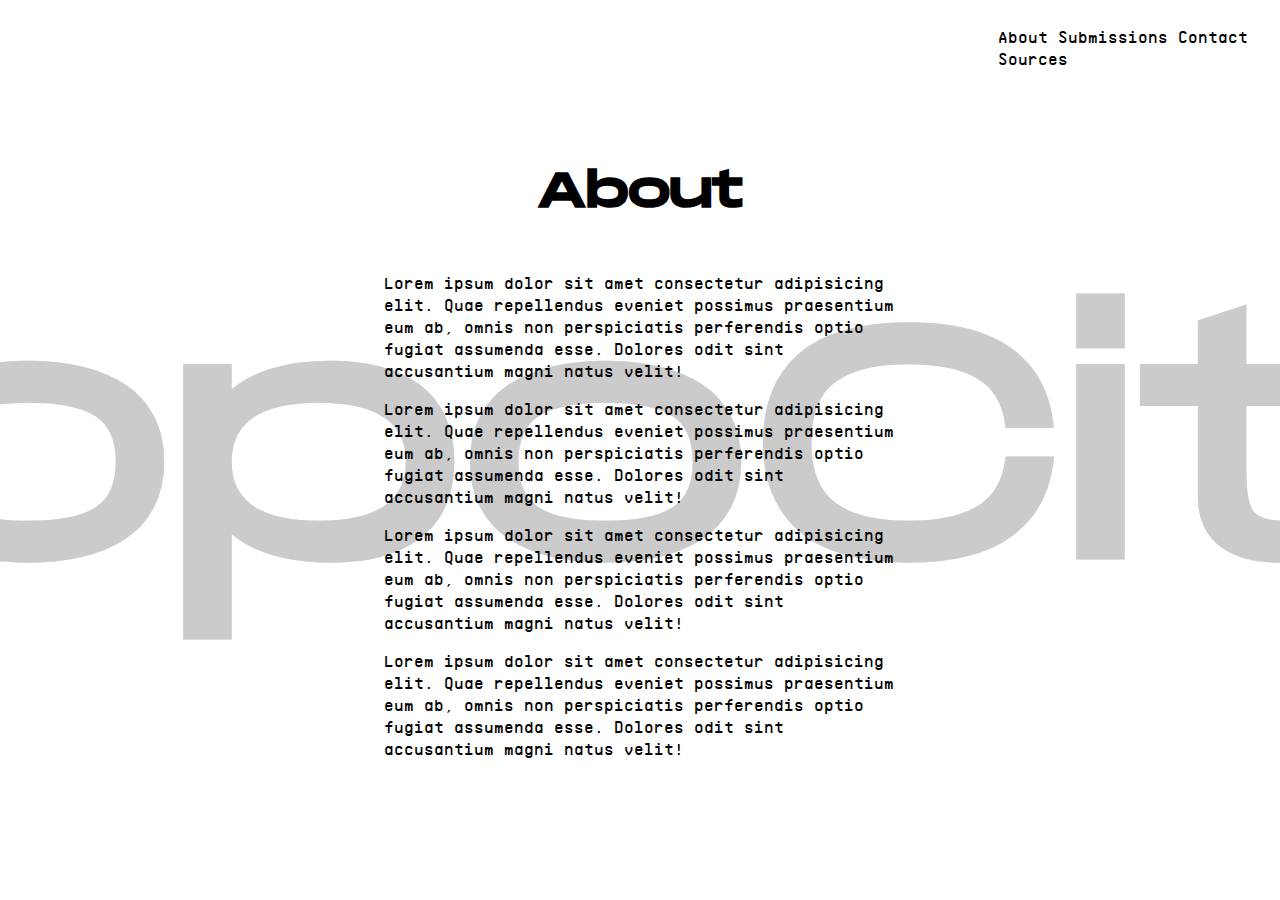
==== about/index.html @ b54ad47f "built out static pages" ====
<!DOCTYPE html>
<html lang="en">
<head>
    <meta charset="UTF-8">
    <meta http-equiv="X-UA-Compatible" content="IE=edge">
    <meta name="viewport" content="width=device-width, initial-scale=1.0">
    <title>About</title>
    <link rel="stylesheet" href="../style.css">
</head>
<body>
    <div class="menu">
        <a href="../about/index.html">About</a>
        <a href="../submissions/index.html">Submissions</a>
        <a href="../contact/index.html">Contact</a>
        <a href="../sources/index.html">Sources</a>
    </div>

    <h1 class="home-glitch" onclick="location.href='../index.html'">
        TopoCity
    </h1>

    <div class="flex">
        <div>
            <h1>About</h1>
        </div>
        <div>
            <p>
                Lorem ipsum dolor sit amet consectetur adipisicing elit. Quae repellendus eveniet possimus praesentium eum ab, omnis non perspiciatis perferendis optio fugiat assumenda esse. Dolores odit sint accusantium magni natus velit!
            </p>
            <p>
                Lorem ipsum dolor sit amet consectetur adipisicing elit. Quae repellendus eveniet possimus praesentium eum ab, omnis non perspiciatis perferendis optio fugiat assumenda esse. Dolores odit sint accusantium magni natus velit!
            </p>
            <p>
                Lorem ipsum dolor sit amet consectetur adipisicing elit. Quae repellendus eveniet possimus praesentium eum ab, omnis non perspiciatis perferendis optio fugiat assumenda esse. Dolores odit sint accusantium magni natus velit!
            </p>
            <p>
                Lorem ipsum dolor sit amet consectetur adipisicing elit. Quae repellendus eveniet possimus praesentium eum ab, omnis non perspiciatis perferendis optio fugiat assumenda esse. Dolores odit sint accusantium magni natus velit!
            </p>
        </div>
    </div>
</body>
</html>
---- style.css ----
html, body{
    cursor: crosshair;
}

.header-menu-flex {
    display: flex;
    flex-direction: column;
    padding: 0;
    margin: 0;
}

@font-face {
    font-family: MonumentExtendedRegular;
    src: url(assets/monumentextended-regular-webfont.woff2)
}
@font-face {
    font-family: MonumentExtendedUltralight;
    src: url(assets/monumentextended-ultralight-webfont.woff2)
}
@font-face {
    font-family: SupplyRegular;
    src: url(assets/supply-regular-webfont.woff2)
}

.typing {
    position: relative;
    padding-top: 2vh;
    padding: 0;
  }
  .typing::after {
    content: "|";
    position: absolute;
    right: 0;
    width: 100%;
    color: black;
    background: white;
    -webkit-animation: typing 2.5s steps(8) forwards, caret .75s infinite;
        animation: typing 2.5s steps(8) forwards, caret .75s infinite;
    padding: 0;
  }


@-webkit-keyframes typing {
    to {
      width: 0;
    }
  }
@keyframes typing {
    to {
      width: 0;
    }
  }
  @-webkit-keyframes caret {
    50% {
      color: transparent;
    }
  }
  @keyframes caret {
    50% {
      color: transparent;
    }
  }

.head h1 { 
    font-family: MonumentExtendedUltralight;
    font-size: 150px;
    letter-spacing: 45px;
    position: relative;
    color: white;
    padding-left: 20px;
}

.head a::before {  
    transform: scaleX(0);
    transform-origin: bottom right;
  }

.head a:hover{
    color: white;
}
  
 .head a:hover::before {
    transform: scaleX(1);
    transform-origin: bottom left;
  }
  
 .head a::before {
    content: " ";
    display: block;
    position: absolute;
    top: 0; right: 0; bottom: 0; left: 0;
    inset: 0 0 0 0;
    background: black;
    z-index: -1;
    transition: transform .5s ease;
  }

.head{
    padding: 0;
}
.head  a{
    text-decoration: none;
    color: black;
}


.menu a {
    text-decoration: none;
    color: black;
}
.menu a:hover{
    background-color: black;
    color: white;
    cursor: crosshair;
}

.menu-flex{
    display: flex;
    flex-direction: column;
}
.menu {
    font-family: SupplyRegular;
    justify-self: flex-end;
    padding-top: 2vh;
    position: absolute;
    padding-left: 78%;
}

.darkmenu a {
    text-decoration: none;
    color: white;
}
.darkmenu a:hover{
    background-color: white;
    color: black;
}

.darkmenu-flex{
    display: flex;
    flex-direction: column;
}
.darkmenu {
    font-family: SupplyRegular;
    justify-self: flex-end;
    padding-top: 2vh;
    position: absolute;
    padding-left: 78%;
}

/* glitch effect */

.glitch {
    position: absolute;
    color: black;
    font-size: 4rem;
    text-decoration: none;
    font-family: MonumentExtendedUltralight;
    padding-left: 2vw;
  }
  .glitch:before, .glitch:after {
    content: "GOODCITY";
    opacity: 0.8;
    position: absolute;
    top: 0;
    left: 0;
    padding-left: 2vw;
  }
  .glitch:before {
    color: #0ff;
    z-index: -1;
  }
  .glitch:after {
    color: #f0f;
    z-index: -2;
  }
  .glitch:hover:before {
    animation: glitch 0.5s cubic-bezier(0.25, 0.46, 0.45, 0.94) both infinite;
  }
  .glitch:hover:after {
    animation: glitch 0.3s cubic-bezier(0.25, 0.46, 0.45, 0.94) reverse both infinite;
  }
  
  @keyframes glitch {
    0% {
      -webkit-transform: translate(0);
      transform: translate(0);
    }
    20% {
      -webkit-transform: translate(-5px, 5px);
      transform: translate(-5px, 5px);
      transform: skewX(10deg);
    }
    40% {
      -webkit-transform: translate(-5px, -5px);
      transform: translate(-5px, -5px);
    }
    60% {
      -webkit-transform: translate(5px, 5px);
      transform: translate(5px, 5px);
    }
    80% {
      -webkit-transform: translate(5px, -5px);
      transform: translate(5px, -5px);
    }
    to {
      -webkit-transform: translate(0);
      transform: translate(0);
    }
  }

  .glitch1 {
    position: absolute;
    color: white;
    font-size: 4rem;
    text-decoration: none;
    font-family: MonumentExtendedUltralight;
    padding-left: 2vw;
  }
  .glitch1:before, .glitch1:after {
    content: "BADCITY";
    opacity: 0.8;
    position: absolute;
    top: 0;
    left: 0;
    padding-left: 2vw;
  }
  .glitch1:before {
    color: #0ff;
    z-index: -1;
  }
  .glitch1:after {
    color: #f0f;
    z-index: -2;
  }
  .glitch1:hover:before {
    animation: glitch 0.5s cubic-bezier(0.25, 0.46, 0.45, 0.94) both infinite;
  }
  .glitch1:hover:after {
    animation: glitch 0.3s cubic-bezier(0.25, 0.46, 0.45, 0.94) reverse both infinite;
  }
  
  @keyframes glitch1 {
    0% {
      -webkit-transform: translate(0);
      transform: translate(0);
    }
    20% {
      -webkit-transform: translate(-5px, 5px);
      transform: translate(-5px, 5px);
      transform: skewX(10deg);
    }
    40% {
      -webkit-transform: translate(-5px, -5px);
      transform: translate(-5px, -5px);
    }
    60% {
      -webkit-transform: translate(5px, 5px);
      transform: translate(5px, 5px);
    }
    80% {
      -webkit-transform: translate(5px, -5px);
      transform: translate(5px, -5px);
    }
    to {
      -webkit-transform: translate(0);
      transform: translate(0);
    }
  }

/* MAP ANIMATION */

.dark {
    background-color: #000;
  }

.light{
    background-color: white;
}
  
  .container {
    position: absolute;
    top: 0;
    left: 0;
    width: 100%;
    height: 100%;
    overflow: hidden;
    z-index: -100;
  }
  
  .svg {
    display: block;
    width: 100%;
    height: auto;
    opacity: .8;
  }

  .svg1 {
    display: block;
    width: 100%;
    height:  auto;
    opacity: .8;
  }


/* Styling for static pages */

.static-body{
    margin: 0%;
    padding: 0%;
}

.flex{
    display: flex;
    flex-direction: column;
    justify-content: center;
    align-items: center;
    width: 40%;
    top: 50%;
    left: 50%;
    transform: translate(-50%, -50%);
    position: absolute;
    text-align: left;
}

.flex h1{
    font-family: MonumentExtendedRegular;
    font-size: 3rem;
}

.flex p{
    font-family: SupplyRegular;
    font-size: 1rem;
}

.home{
    font-family: MonumentExtendedRegular;

}

.home-glitch {
    position: absolute;
    color: black;
    font-size: 20rem;
    text-decoration: none;
    font-family: MonumentExtendedUltralight;
    opacity: .2;
    top: 25%;
    left: 50%;
    transform: translate(-50%, -50%);
  }
  .home-glitch:before, .home-glitch:after {
    content: "TopoCity";
    opacity: 1;
    position: absolute;
    top: 0;
    left: 0;
  }
  .home-glitch:before {
    color: #0ff;
    z-index: -1;
    opacity: 1;
  }
  .home-glitch:after {
    color: #f0f;
    z-index: -2;
    opacity: 100%;
  }
  .home-glitch:hover{
      cursor: crosshair;
  }
  .home-glitch:hover:before {
    animation: glitch 0.5s cubic-bezier(0.25, 0.46, 0.45, 0.94) both infinite;
  }
  .home-glitch:hover:after {
    animation: glitch 0.3s cubic-bezier(0.25, 0.46, 0.45, 0.94) reverse both infinite;
  }
  
  @keyframes home-glitch {
    0% {
      -webkit-transform: translate(0);
      transform: translate(0);
    }
    20% {
      -webkit-transform: translate(-5px, 5px);
      transform: translate(-5px, 5px);
      transform: skewX(10deg);
    }
    40% {
      -webkit-transform: translate(-5px, -5px);
      transform: translate(-5px, -5px);
    }
    60% {
      -webkit-transform: translate(5px, 5px);
      transform: translate(5px, 5px);
    }
    80% {
      -webkit-transform: translate(5px, -5px);
      transform: translate(5px, -5px);
    }
    to {
      -webkit-transform: translate(0);
      transform: translate(0);
    }
  }

/* footer */

.footer {
    position: fixed;
    left: 20px;
    bottom: 20px;
    width: 100%;
    font-family: SupplyRegular;
}
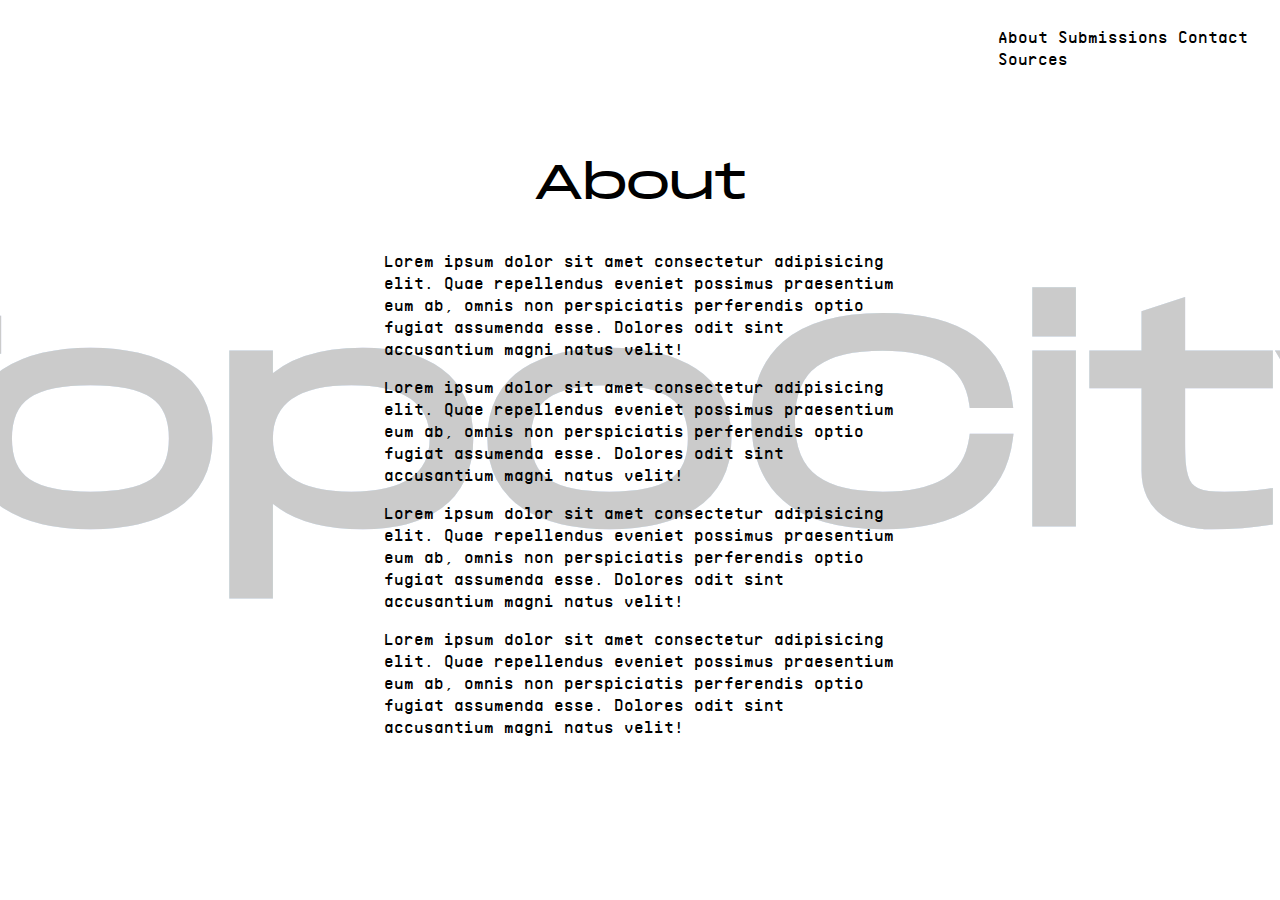
==== commit 930a7a5b: "quick edit" ====
--- a/about/index.html
+++ b/about/index.html
@@ -20,8 +20,8 @@
     </h1>
 
     <div class="flex">
-        <div>
-            <h1>About</h1>
+        <div class="heading">
+            About
         </div>
         <div>
             <p>
--- a/style.css
+++ b/style.css
@@ -124,6 +124,7 @@
     padding-top: 2vh;
     position: absolute;
     padding-left: 78%;
+    z-index: 10001;
 }
 
 .darkmenu a {
@@ -285,6 +286,7 @@
     height: 100%;
     overflow: hidden;
     z-index: -100;
+    position: absolute;
   }
   
   .svg {
@@ -340,7 +342,7 @@
 .home-glitch {
     position: absolute;
     color: black;
-    font-size: 20rem;
+    font-size: 18rem;
     text-decoration: none;
     font-family: MonumentExtendedUltralight;
     opacity: .2;
@@ -403,6 +405,106 @@
     }
   }
 
+/* icon grid */
+
+.white-grid{
+    display: grid;
+    grid-template-columns: 1fr 1fr 1fr 1fr 1fr;
+    grid-template-rows: 1fr 1fr 1fr 1fr 1fr;
+    width: 100%;
+    height: 100%;
+    position: absolute;
+    z-index: -1;
+}
+.mountain{
+    grid-column-start: 2;
+    grid-column-end: 3;
+    grid-row-start: 3;
+    grid-row-end: 4;
+}
+.mountain svg{
+    transition: .5s ease;
+}
+.mountain svg:hover{
+    transform: rotate(-10deg) scale(1.2);
+}
+
+/* slide out  */
+
+
+.mask {
+    display: none;
+    position: fixed;
+    top: 0;
+    left: 0;
+    z-index: 100;
+    width: 100%;
+    height: 100%;
+    background: rgba(0, 0, 0, 0.5);
+}
+
+.slideout {
+    position: fixed;
+    z-index: 1000;
+    background-color: #fff;
+    /* overflow: hidden; */
+    -webkit-transition: all 0.5s;
+    -moz-transition: all 0.5s;
+    -ms-transition: all 0.5s;
+    -o-transition: all .5s;
+    transition: all 0.5s;
+    overflow-y: scroll;
+}
+
+.slide-menu-right {
+    right: -50%;
+    top: 0;
+    width: 50%;
+    height: auto;
+    z-index: 99999;
+}
+
+.slide-menu-flex{
+    width: 75%;
+    justify-content: center;
+    align-items: center;
+    position: relative;
+    top: 30%;
+    left: 50%;
+    transform: translate(-50%);
+    overflow-y: scroll;
+}
+
+
+button.close-menu{
+    font-family: SupplyRegular;
+    color: #000;
+    background: none;
+    border: 1px solid grey;
+    border-radius: 30px;
+    display: block;
+    margin: 40px auto;
+    width: 100px;
+}
+button.close-menu:hover{
+    background-color: black;
+    color: white;
+}
+
+body.smr-open .slide-menu-right {
+    right: 0
+}
+
+.heading{
+    font-size: 3rem;
+    font-family: MonumentExtendedUltralight;
+    padding-bottom: 2vh;
+}
+.body-text{
+    font-size: 1rem;
+    font-family: SupplyRegular;
+}
+
 /* footer */
 
 .footer {
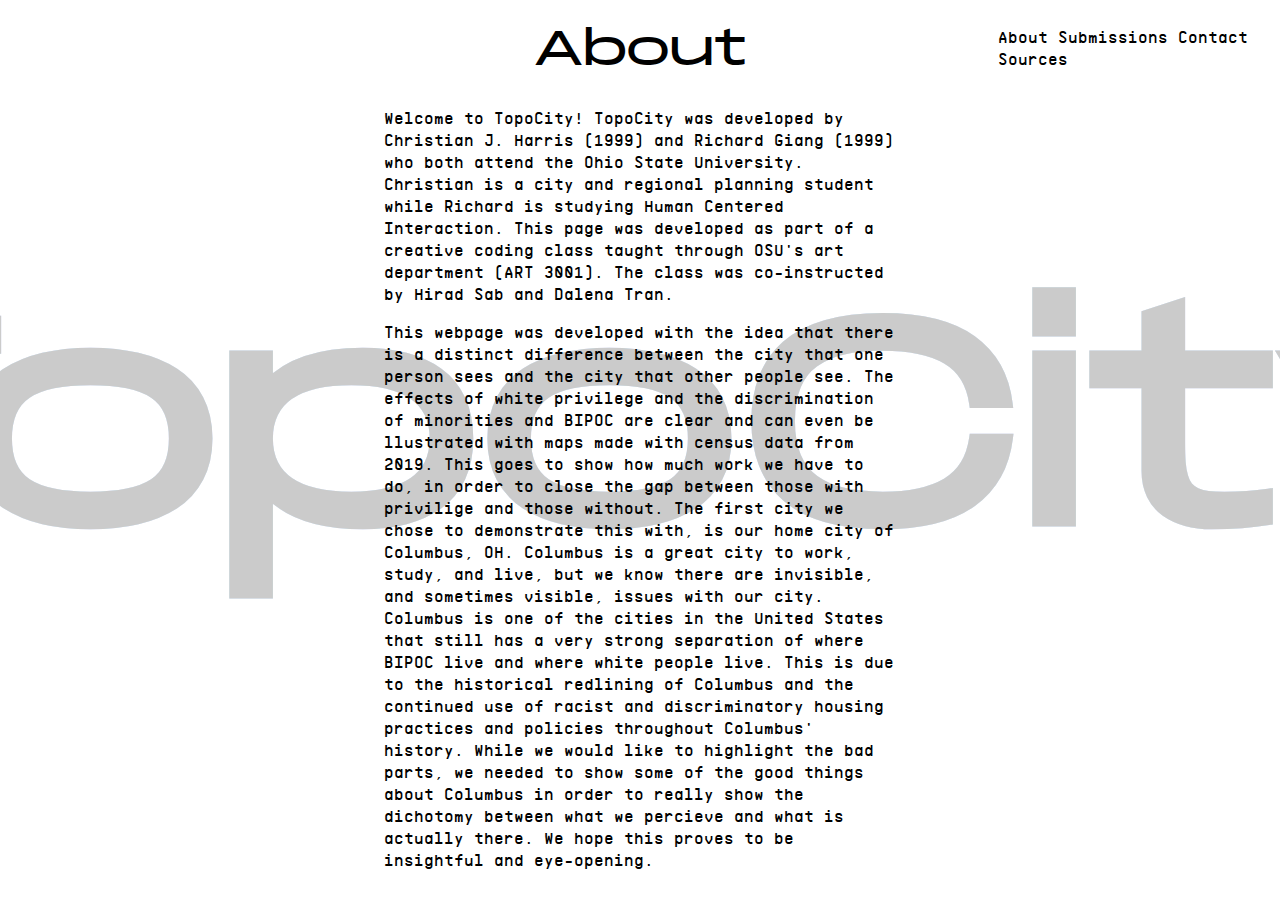
==== commit 9473d188: "about/contact/submissions pages filled out" ====
--- a/about/index.html
+++ b/about/index.html
@@ -25,16 +25,10 @@
         </div>
         <div>
             <p>
-                Lorem ipsum dolor sit amet consectetur adipisicing elit. Quae repellendus eveniet possimus praesentium eum ab, omnis non perspiciatis perferendis optio fugiat assumenda esse. Dolores odit sint accusantium magni natus velit!
+                Welcome to TopoCity! TopoCity was developed by Christian J. Harris (1999) and Richard Giang (1999) who both attend the Ohio State University. Christian is a city and regional planning student while Richard is studying Human Centered Interaction. This page was developed as part of a creative coding class taught through OSU's art department (ART 3001). The class was co-instructed by Hirad Sab and Dalena Tran. 
             </p>
             <p>
-                Lorem ipsum dolor sit amet consectetur adipisicing elit. Quae repellendus eveniet possimus praesentium eum ab, omnis non perspiciatis perferendis optio fugiat assumenda esse. Dolores odit sint accusantium magni natus velit!
-            </p>
-            <p>
-                Lorem ipsum dolor sit amet consectetur adipisicing elit. Quae repellendus eveniet possimus praesentium eum ab, omnis non perspiciatis perferendis optio fugiat assumenda esse. Dolores odit sint accusantium magni natus velit!
-            </p>
-            <p>
-                Lorem ipsum dolor sit amet consectetur adipisicing elit. Quae repellendus eveniet possimus praesentium eum ab, omnis non perspiciatis perferendis optio fugiat assumenda esse. Dolores odit sint accusantium magni natus velit!
+                This webpage was developed with the idea that there is a distinct difference between the city that one person sees and the city that other people see. The effects of white privilege and the discrimination of minorities and BIPOC are clear and can even be llustrated with maps made with census data from 2019. This goes to show how much work we have to do, in order to close the gap between those with privilige and those without. The first city we chose to demonstrate this with, is our home city of Columbus, OH. Columbus is a great city to work, study, and live, but we know there are invisible, and sometimes visible, issues with our city. Columbus is one of the cities in the United States that still has a very strong separation of where BIPOC live and where white people live. This is due to the historical redlining of Columbus and the continued use of racist and discriminatory housing practices and policies throughout Columbus' history. While we would like to highlight the bad parts, we needed to show some of the good things about Columbus in order to really show the dichotomy between what we percieve and what is actually there. We hope this proves to be insightful and eye-opening. 
             </p>
         </div>
     </div>
--- a/style.css
+++ b/style.css
@@ -276,6 +276,7 @@
 
 .light{
     background-color: white;
+    overflow: hidden;
 }
   
   .container {
@@ -416,18 +417,26 @@
     position: absolute;
     z-index: -1;
 }
-.mountain{
+#mountain{
     grid-column-start: 2;
     grid-column-end: 3;
     grid-row-start: 3;
     grid-row-end: 4;
 }
-.mountain svg{
+#tent{
+  grid-column-start: 5;
+  grid-column-end: 6;
+  grid-row-start: 2;
+  grid-row-end: 3;
+}
+.icon svg{
     transition: .5s ease;
 }
-.mountain svg:hover{
-    transform: rotate(-10deg) scale(1.2);
-}
+.icon svg:hover{
+     transform: rotate(-10deg) scale(1.2);
+}
+
+
 
 /* slide out  */
 
@@ -462,6 +471,7 @@
     width: 50%;
     height: auto;
     z-index: 99999;
+    overflow: hidden;
 }
 
 .slide-menu-flex{
@@ -473,36 +483,35 @@
     left: 50%;
     transform: translate(-50%);
     overflow-y: scroll;
+    height: 100vh;
 }
 
 
 button.close-menu{
+  display: flex;
     font-family: SupplyRegular;
     color: #000;
     background: none;
     border: 1px solid grey;
     border-radius: 30px;
-    display: block;
     margin: 40px auto;
     width: 100px;
+    justify-content: center;
 }
 button.close-menu:hover{
     background-color: black;
     color: white;
 }
 
-body.smr-open .slide-menu-right {
-    right: 0
-}
-
 .heading{
     font-size: 3rem;
     font-family: MonumentExtendedUltralight;
-    padding-bottom: 2vh;
+    padding-bottom: 1vh;
 }
 .body-text{
     font-size: 1rem;
     font-family: SupplyRegular;
+    height: 100vh;
 }
 
 /* footer */
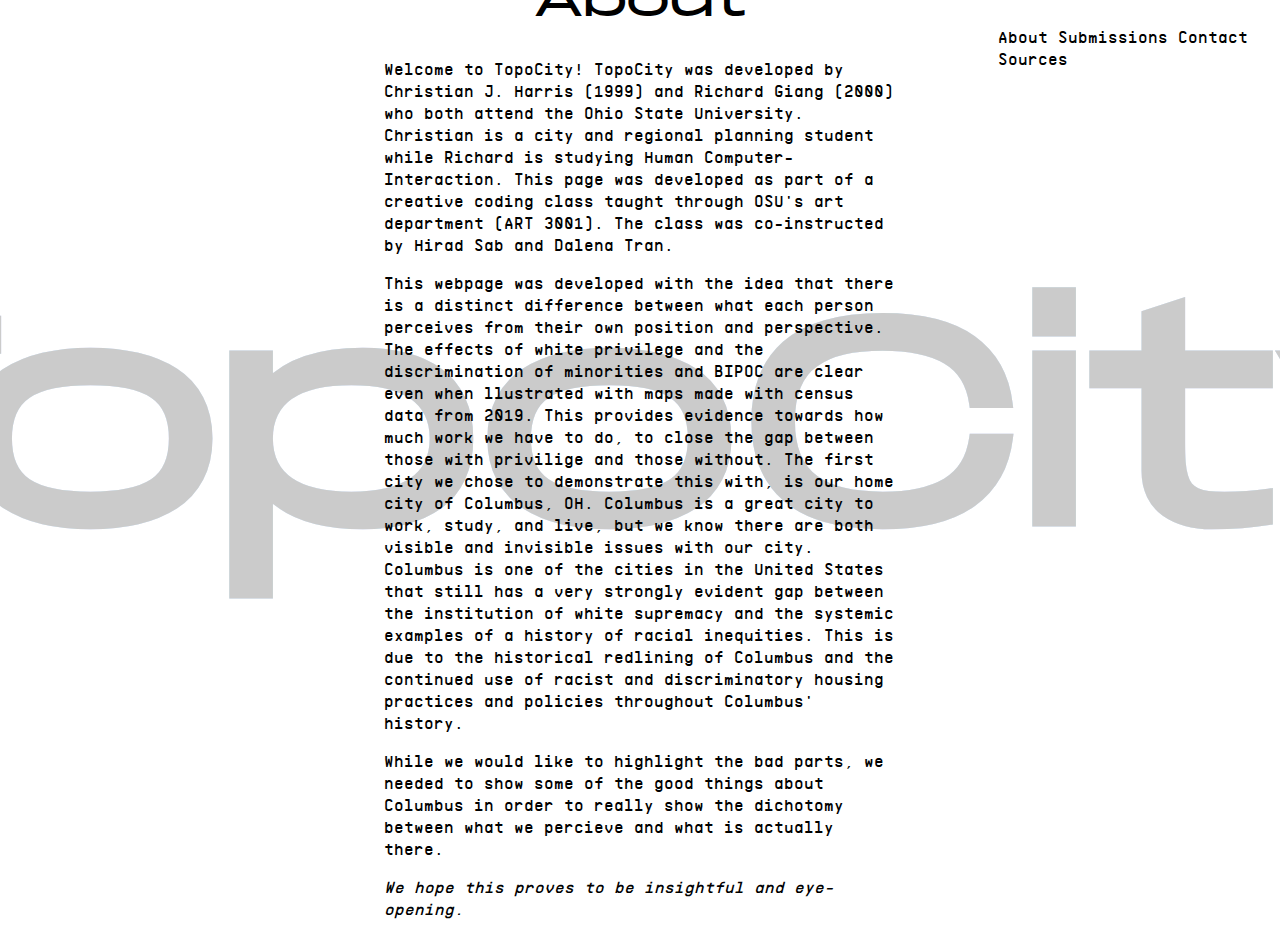
==== commit 4c3eb52b: "about page" ====
--- a/about/index.html
+++ b/about/index.html
@@ -25,10 +25,16 @@
         </div>
         <div>
             <p>
-                Welcome to TopoCity! TopoCity was developed by Christian J. Harris (1999) and Richard Giang (1999) who both attend the Ohio State University. Christian is a city and regional planning student while Richard is studying Human Centered Interaction. This page was developed as part of a creative coding class taught through OSU's art department (ART 3001). The class was co-instructed by Hirad Sab and Dalena Tran. 
+                Welcome to TopoCity! TopoCity was developed by Christian J. Harris (1999) and Richard Giang (2000) who both attend the Ohio State University. Christian is a city and regional planning student while Richard is studying Human Computer-Interaction. This page was developed as part of a creative coding class taught through OSU's art department (ART 3001). The class was co-instructed by Hirad Sab and Dalena Tran. 
             </p>
             <p>
-                This webpage was developed with the idea that there is a distinct difference between the city that one person sees and the city that other people see. The effects of white privilege and the discrimination of minorities and BIPOC are clear and can even be llustrated with maps made with census data from 2019. This goes to show how much work we have to do, in order to close the gap between those with privilige and those without. The first city we chose to demonstrate this with, is our home city of Columbus, OH. Columbus is a great city to work, study, and live, but we know there are invisible, and sometimes visible, issues with our city. Columbus is one of the cities in the United States that still has a very strong separation of where BIPOC live and where white people live. This is due to the historical redlining of Columbus and the continued use of racist and discriminatory housing practices and policies throughout Columbus' history. While we would like to highlight the bad parts, we needed to show some of the good things about Columbus in order to really show the dichotomy between what we percieve and what is actually there. We hope this proves to be insightful and eye-opening. 
+                This webpage was developed with the idea that there is a distinct difference between what each person perceives from their own position and perspective. The effects of white privilege and the discrimination of minorities and BIPOC are clear even when llustrated with maps made with census data from 2019. This provides evidence towards how much work we have to do, to close the gap between those with privilige and those without. The first city we chose to demonstrate this with, is our home city of Columbus, OH. Columbus is a great city to work, study, and live, but we know there are both visible and invisible issues with our city. Columbus is one of the cities in the United States that still has a very strongly evident gap between the institution of white supremacy and the systemic examples of a history of racial inequities. This is due to the historical redlining of Columbus and the continued use of racist and discriminatory housing practices and policies throughout Columbus' history. 
+            </p>
+            <p>
+                While we would like to highlight the bad parts, we needed to show some of the good things about Columbus in order to really show the dichotomy between what we percieve and what is actually there. 
+            </p>
+            <p>
+                <i>We hope this proves to be insightful and eye-opening.</i>
             </p>
         </div>
     </div>
--- a/style.css
+++ b/style.css
@@ -428,6 +428,30 @@
   grid-column-end: 6;
   grid-row-start: 2;
   grid-row-end: 3;
+}
+#river{
+  grid-column-start: 3;
+  grid-column-end : 4;
+  grid-row-start: 5;
+  grid-row-end: 6;
+}
+#black-mountain{
+    grid-column-start: 2;
+    grid-column-end: 3;
+    grid-row-start: 3;
+    grid-row-end: 4;
+}
+#black-tent{
+  grid-column-start: 5;
+  grid-column-end: 6;
+  grid-row-start: 2;
+  grid-row-end: 3;
+}
+#black-river{
+  grid-column-start: 3;
+  grid-column-end : 4;
+  grid-row-start: 5;
+  grid-row-end: 6;
 }
 .icon svg{
     transition: .5s ease;
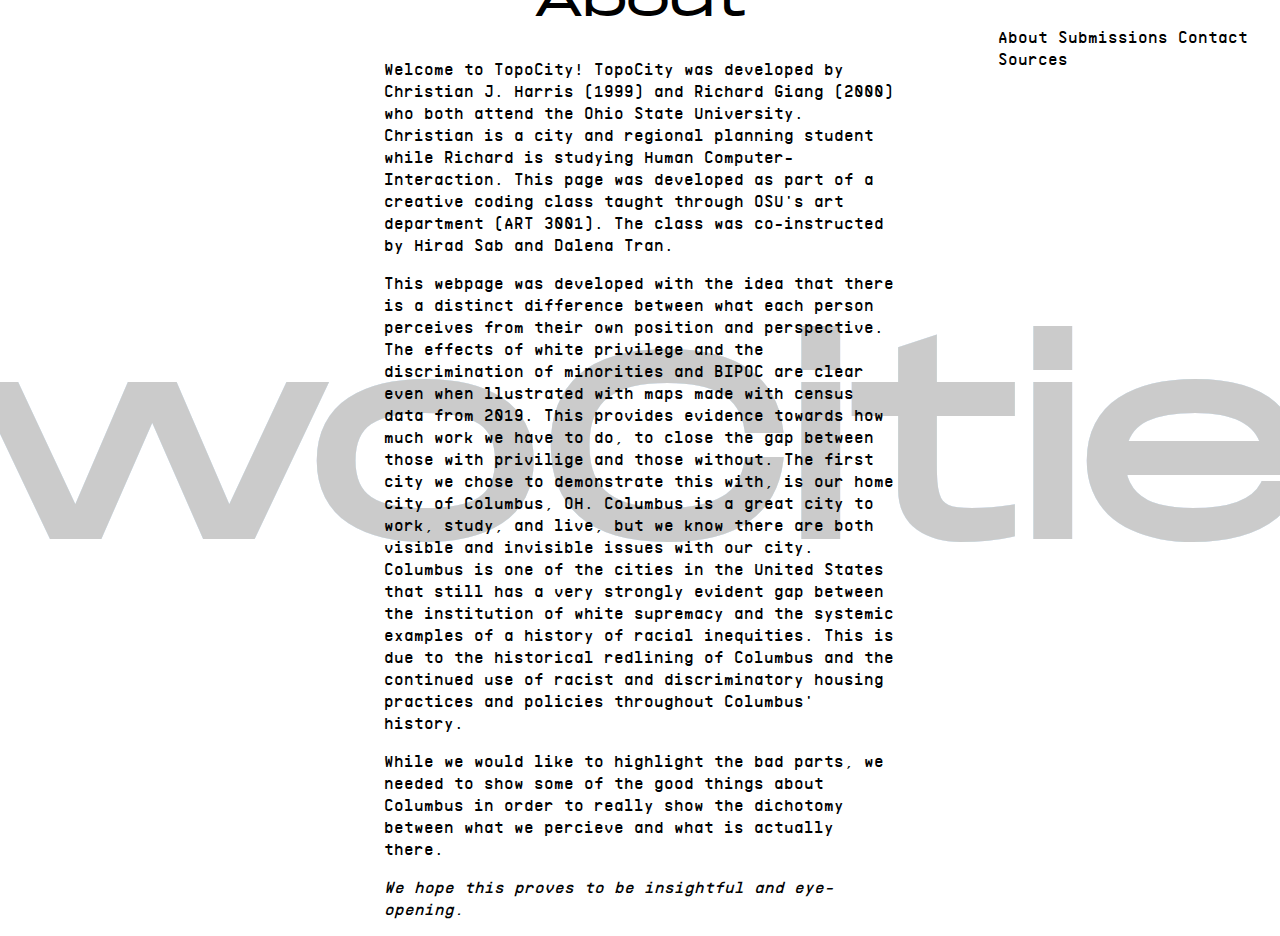
==== commit b1a54824: "sizing and name change" ====
--- a/about/index.html
+++ b/about/index.html
@@ -16,7 +16,7 @@
     </div>
 
     <h1 class="home-glitch" onclick="location.href='../index.html'">
-        TopoCity
+        TwoCities
     </h1>
 
     <div class="flex">
--- a/style.css
+++ b/style.css
@@ -22,10 +22,11 @@
     src: url(assets/supply-regular-webfont.woff2)
 }
 
-.typing {
+/* .typing {
     position: relative;
     padding-top: 2vh;
     padding: 0;
+    width: 80%;
   }
   .typing::after {
     content: "|";
@@ -34,12 +35,12 @@
     width: 100%;
     color: black;
     background: white;
-    -webkit-animation: typing 2.5s steps(8) forwards, caret .75s infinite;
-        animation: typing 2.5s steps(8) forwards, caret .75s infinite;
+    -webkit-animation: typing 2.5s steps(7) forwards, caret .75s infinite;
+        animation: typing 2.5s steps(7) forwards, caret .75s infinite;
     padding: 0;
-  }
-
-
+  } */
+
+/* 
 @-webkit-keyframes typing {
     to {
       width: 0;
@@ -59,11 +60,11 @@
     50% {
       color: transparent;
     }
-  }
+  } */
 
 .head h1 { 
     font-family: MonumentExtendedUltralight;
-    font-size: 150px;
+    font-size: 8rem;
     letter-spacing: 45px;
     position: relative;
     color: white;
@@ -77,6 +78,9 @@
 
 .head a:hover{
     color: white;
+}
+.head{
+  width: 100%;
 }
   
  .head a:hover::before {
@@ -140,6 +144,16 @@
     display: flex;
     flex-direction: column;
 }
+
+@media screen and (max-width: 1500px){
+  .darkmenu-flex{
+    flex-direction: row;
+  }
+  .darkmenu{
+    padding-left: 80%;
+  }
+}
+
 .darkmenu {
     font-family: SupplyRegular;
     justify-self: flex-end;
@@ -343,16 +357,16 @@
 .home-glitch {
     position: absolute;
     color: black;
-    font-size: 18rem;
+    font-size: 16rem;
     text-decoration: none;
     font-family: MonumentExtendedUltralight;
     opacity: .2;
-    top: 25%;
+    top: 30%;
     left: 50%;
     transform: translate(-50%, -50%);
   }
   .home-glitch:before, .home-glitch:after {
-    content: "TopoCity";
+    content: "TwoCities";
     opacity: 1;
     position: absolute;
     top: 0;
@@ -410,12 +424,14 @@
 
 .white-grid{
     display: grid;
-    grid-template-columns: 1fr 1fr 1fr 1fr 1fr;
+    grid-template-columns: 1fr 1fr 1fr 1fr 1fr 1fr 1fr 1fr 1fr 1fr;
     grid-template-rows: 1fr 1fr 1fr 1fr 1fr;
-    width: 100%;
-    height: 100%;
+    width: 100vw;
+    height: 100vh;
     position: absolute;
     z-index: -1;
+    justify-content: center;
+    align-items: center;
 }
 #mountain{
     grid-column-start: 2;
@@ -424,16 +440,16 @@
     grid-row-end: 4;
 }
 #tent{
-  grid-column-start: 5;
-  grid-column-end: 6;
+  grid-column-start: 9;
+  grid-column-end: 10;
   grid-row-start: 2;
   grid-row-end: 3;
 }
 #river{
-  grid-column-start: 3;
-  grid-column-end : 4;
-  grid-row-start: 5;
-  grid-row-end: 6;
+  grid-column-start: 5;
+  grid-column-end : 6;
+  grid-row-start: 4;
+  grid-row-end: 5;
 }
 #black-mountain{
     grid-column-start: 2;
@@ -442,16 +458,16 @@
     grid-row-end: 4;
 }
 #black-tent{
-  grid-column-start: 5;
-  grid-column-end: 6;
+  grid-column-start: 9;
+  grid-column-end: 10;
   grid-row-start: 2;
   grid-row-end: 3;
 }
 #black-river{
-  grid-column-start: 3;
-  grid-column-end : 4;
-  grid-row-start: 5;
-  grid-row-end: 6;
+  grid-column-start: 5;
+  grid-column-end : 6;
+  grid-row-start: 4;
+  grid-row-end: 5;
 }
 .icon svg{
     transition: .5s ease;
@@ -488,6 +504,18 @@
     transition: all 0.5s;
     overflow-y: scroll;
 }
+.slideout-black {
+    position: fixed;
+    z-index: 1000;
+    background-color: #000;
+    /* overflow: hidden; */
+    -webkit-transition: all 0.5s;
+    -moz-transition: all 0.5s;
+    -ms-transition: all 0.5s;
+    -o-transition: all .5s;
+    transition: all 0.5s;
+    overflow-y: scroll;
+}
 
 .slide-menu-right {
     right: -50%;
@@ -526,6 +554,21 @@
     background-color: black;
     color: white;
 }
+button.close-menu-black{
+  display: flex;
+    font-family: SupplyRegular;
+    color: #fff;
+    background: none;
+    border: 1px solid grey;
+    border-radius: 30px;
+    margin: 40px auto;
+    width: 100px;
+    justify-content: center;
+}
+button.close-menu-black:hover{
+    background-color: white;
+    color: black;
+}
 
 .heading{
     font-size: 3rem;
@@ -537,6 +580,22 @@
     font-family: SupplyRegular;
     height: 100vh;
 }
+.heading-black{
+    font-size: 3rem;
+    font-family: MonumentExtendedUltralight;
+    padding-bottom: 1vh;
+    color: white;
+}
+.body-text-black{
+    font-size: 1rem;
+    font-family: SupplyRegular;
+    height: 100vh;
+    color: white;
+}
+
+/* glitch effect */
+
+
 
 /* footer */
 
